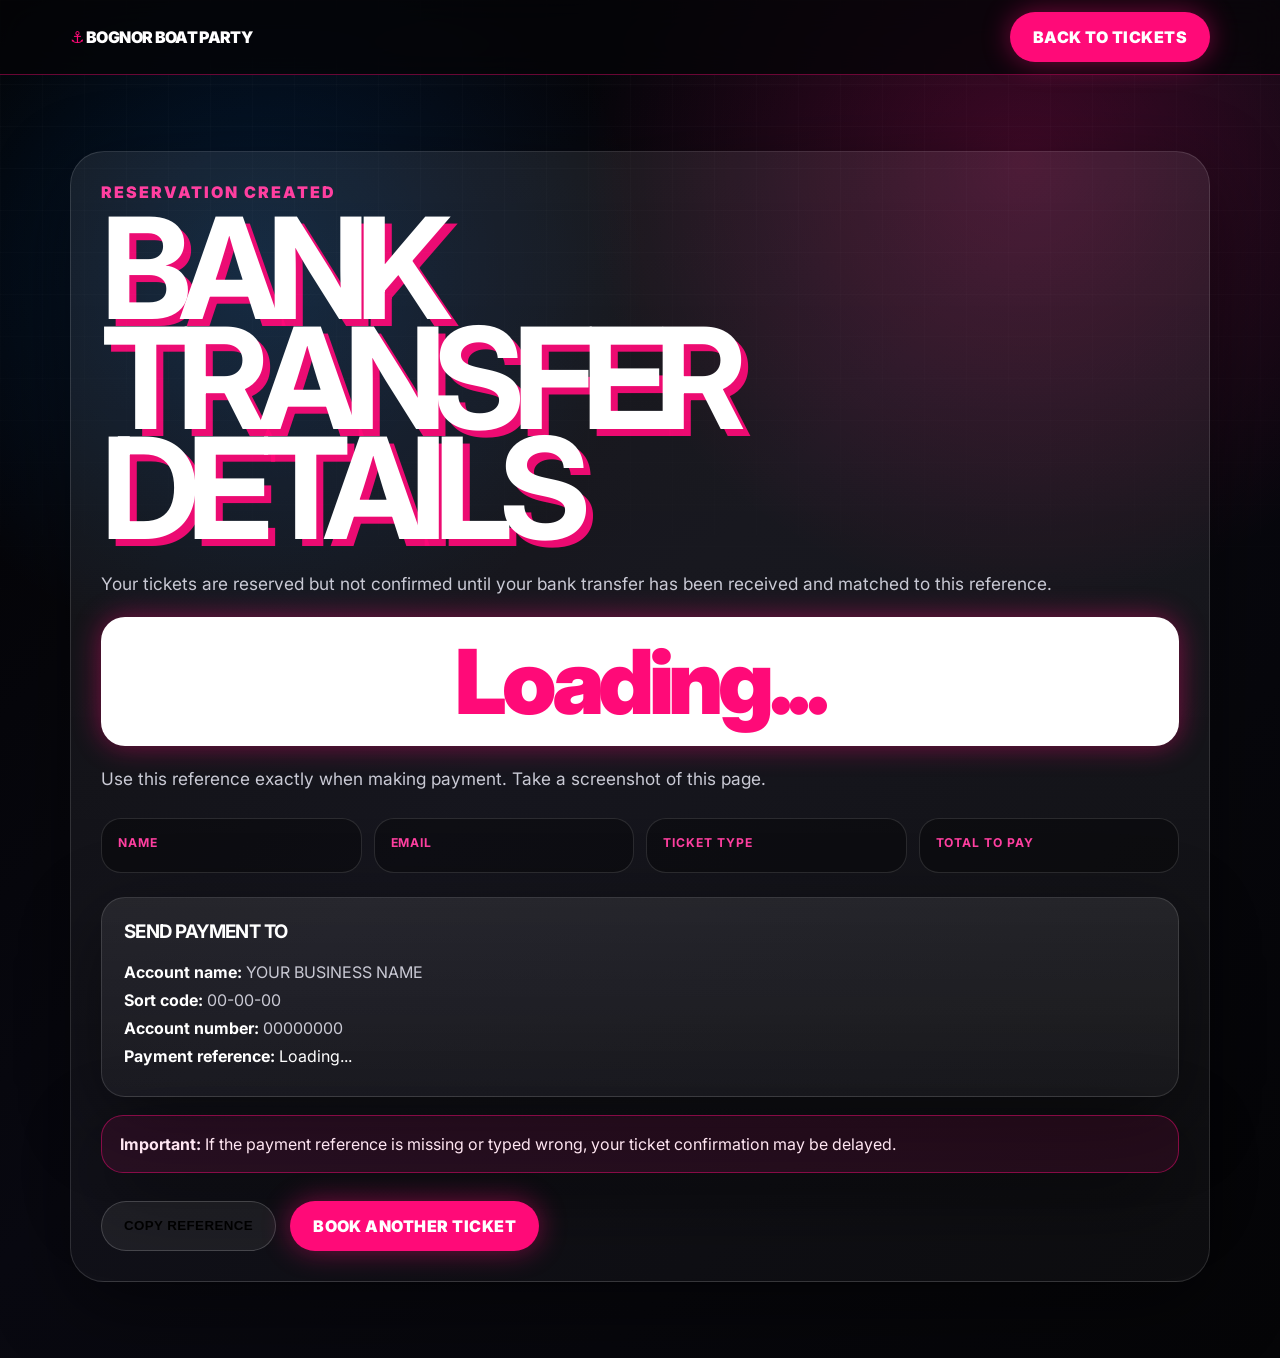
==== confirmation.html @ 01dbba9b "Add payment confirmation page" ====
<!DOCTYPE html>
<html lang="en">
<head>
  <meta charset="UTF-8" />
  <meta name="viewport" content="width=device-width, initial-scale=1.0" />
  <title>Payment Details | Bognor Boat Party</title>
  <meta name="description" content="Your Bognor Boat Party payment reference and bank transfer details." />
  <link rel="preconnect" href="https://fonts.googleapis.com">
  <link rel="preconnect" href="https://fonts.gstatic.com" crossorigin>
  <link href="https://fonts.googleapis.com/css2?family=Inter:wght@400;600;700;800;900&display=swap" rel="stylesheet">
  <link rel="stylesheet" href="styles.css" />
</head>
<body>
  <header class="site-header">
    <nav class="nav">
      <a href="index.html" class="brand">Bognor Boat Party</a>
      <a href="index.html#tickets" class="nav-cta">Back To Tickets</a>
    </nav>
  </header>

  <main>
    <section class="section confirmation-page">
      <div class="confirmation-card">
        <p class="eyebrow">Reservation created</p>
        <h1 class="confirmation-title">Bank Transfer Details</h1>
        <p class="muted">Your tickets are reserved but not confirmed until your bank transfer has been received and matched to this reference.</p>

        <div class="reference-box" id="referenceOutput">Loading...</div>
        <p class="muted">Use this reference exactly when making payment. Take a screenshot of this page.</p>

        <div class="summary-grid">
          <div><strong>Name</strong><span id="summaryName"></span></div>
          <div><strong>Email</strong><span id="summaryEmail"></span></div>
          <div><strong>Ticket Type</strong><span id="summaryTicket"></span></div>
          <div><strong>Total to pay</strong><span id="summaryTotal"></span></div>
        </div>

        <div class="bank-box">
          <h3>Send payment to</h3>
          <p><strong>Account name:</strong> YOUR BUSINESS NAME</p>
          <p><strong>Sort code:</strong> 00-00-00</p>
          <p><strong>Account number:</strong> 00000000</p>
          <p><strong>Payment reference:</strong> <span id="bankReference">Loading...</span></p>
        </div>

        <div class="notice">
          <strong>Important:</strong> If the payment reference is missing or typed wrong, your ticket confirmation may be delayed.
        </div>

        <div class="confirmation-actions">
          <button id="copyReference" class="button secondary">Copy Reference</button>
          <a href="index.html#tickets" class="button primary">Book Another Ticket</a>
        </div>
      </div>
    </section>
  </main>

  <script src="confirmation.js"></script>
</body>
</html>
---- styles.css ----
:root {
  --bg: #050507;
  --panel: #0e0e13;
  --panel-2: #15151d;
  --pink: #ff0a78;
  --pink-2: #ff3fa0;
  --white: #ffffff;
  --muted: #c9c9d4;
  --line: rgba(255, 10, 120, 0.4);
  --glow: 0 0 28px rgba(255, 10, 120, 0.45);
}

* { box-sizing: border-box; }

html { scroll-behavior: smooth; }

body {
  margin: 0;
  font-family: Inter, system-ui, -apple-system, BlinkMacSystemFont, "Segoe UI", sans-serif;
  background:
    radial-gradient(circle at 80% 12%, rgba(255, 10, 120, 0.22), transparent 28%),
    radial-gradient(circle at 20% 20%, rgba(0, 126, 255, 0.18), transparent 26%),
    linear-gradient(135deg, #020203 0%, #090911 48%, #050507 100%);
  color: var(--white);
  overflow-x: hidden;
}

body::before {
  content: "";
  position: fixed;
  inset: 0;
  pointer-events: none;
  background-image: linear-gradient(rgba(255,255,255,0.025) 1px, transparent 1px), linear-gradient(90deg, rgba(255,255,255,0.02) 1px, transparent 1px);
  background-size: 42px 42px;
  mask-image: linear-gradient(to bottom, black, transparent 85%);
}

a { color: inherit; text-decoration: none; }

.site-header {
  position: sticky;
  top: 0;
  z-index: 10;
  backdrop-filter: blur(16px);
  background: rgba(5, 5, 7, 0.78);
  border-bottom: 1px solid var(--line);
}

.nav {
  width: min(1140px, calc(100% - 32px));
  margin: 0 auto;
  min-height: 74px;
  display: flex;
  align-items: center;
  justify-content: space-between;
}

.brand {
  font-weight: 900;
  letter-spacing: -0.04em;
  text-transform: uppercase;
}

.brand::before { content: "⚓ "; color: var(--pink); }

.nav-cta,
.button {
  display: inline-flex;
  align-items: center;
  justify-content: center;
  gap: 8px;
  border-radius: 999px;
  padding: 14px 22px;
  font-weight: 900;
  text-transform: uppercase;
  letter-spacing: 0.03em;
  border: 1px solid transparent;
  cursor: pointer;
  transition: transform 180ms ease, box-shadow 180ms ease, background 180ms ease;
}

.nav-cta,
.button.primary {
  background: var(--pink);
  color: var(--white);
  box-shadow: var(--glow);
}

.button.secondary {
  background: rgba(255,255,255,0.06);
  border-color: rgba(255,255,255,0.18);
}

.nav-cta:hover,
.button:hover { transform: translateY(-2px); }

.hero {
  width: min(1140px, calc(100% - 32px));
  margin: 0 auto;
  min-height: calc(100vh - 74px);
  display: grid;
  grid-template-columns: minmax(0, 1.1fr) 380px;
  gap: 32px;
  align-items: center;
  padding: 74px 0;
}

.hero-content { position: relative; }

.eyebrow {
  color: var(--pink-2);
  font-weight: 900;
  text-transform: uppercase;
  letter-spacing: 0.12em;
  margin: 0 0 12px;
}

h1, h2, h3, p { margin-top: 0; }

h1 {
  max-width: 850px;
  font-size: clamp(4rem, 11vw, 9.5rem);
  line-height: 0.78;
  letter-spacing: -0.09em;
  text-transform: uppercase;
  margin-bottom: 26px;
  text-shadow: 7px 7px 0 rgba(255, 10, 120, 0.92);
}

h1::first-line { color: #fff; }

h2 {
  font-size: clamp(2rem, 4vw, 4rem);
  line-height: 0.95;
  letter-spacing: -0.06em;
  text-transform: uppercase;
}

h3 {
  text-transform: uppercase;
  letter-spacing: -0.03em;
}

.hero-copy,
.muted {
  color: var(--muted);
  font-size: 1.08rem;
  line-height: 1.7;
}

.hero-copy { max-width: 680px; }

.hero-actions,
.confirmation-actions {
  display: flex;
  flex-wrap: wrap;
  gap: 14px;
  margin-top: 28px;
}

.event-card,
.ticket-form,
.confirmation-card,
.steps article,
.notice,
.bank-box,
.ticket-card {
  background: linear-gradient(180deg, rgba(255,255,255,0.08), rgba(255,255,255,0.035));
  border: 1px solid rgba(255,255,255,0.13);
  box-shadow: 0 24px 80px rgba(0,0,0,0.45);
}

.event-card {
  border-radius: 34px;
  padding: 30px;
  position: relative;
  overflow: hidden;
}

.event-card::before {
  content: "150-200 PEOPLE";
  position: absolute;
  right: -28px;
  top: 26px;
  transform: rotate(14deg);
  background: var(--pink);
  color: white;
  padding: 10px 28px;
  font-weight: 900;
  border-radius: 999px;
  box-shadow: var(--glow);
}

dl { display: grid; gap: 16px; margin: 22px 0; }
dl div { padding-bottom: 16px; border-bottom: 1px solid rgba(255,255,255,0.12); }
dt { color: var(--pink-2); font-weight: 900; text-transform: uppercase; font-size: 0.8rem; letter-spacing: 0.1em; }
dd { margin: 5px 0 0; font-size: 1.3rem; font-weight: 900; }

.small-note { color: #a8a8b6; font-size: 0.9rem; }

.section {
  width: min(1140px, calc(100% - 32px));
  margin: 0 auto;
  padding: 76px 0;
}

.section-heading { max-width: 720px; margin-bottom: 28px; }

.ticket-cards {
  display: grid;
  grid-template-columns: repeat(4, 1fr);
  gap: 18px;
}

.ticket-card {
  border-radius: 30px;
  padding: 22px;
  display: flex;
  flex-direction: column;
  gap: 12px;
  position: relative;
  overflow: hidden;
}

.ticket-card.featured {
  border-color: rgba(255, 10, 120, 0.62);
  box-shadow: var(--glow), 0 24px 80px rgba(0,0,0,0.45);
}

.coach-ticket {
  opacity: 0.9;
}

.ticket-badge {
  align-self: flex-start;
  background: var(--pink);
  color: #fff;
  padding: 8px 13px;
  border-radius: 999px;
  font-size: 0.74rem;
  font-weight: 900;
  text-transform: uppercase;
  letter-spacing: 0.08em;
}

.muted-badge {
  background: rgba(255,255,255,0.12);
  color: var(--muted);
}

.ticket-card h3 {
  margin: 4px 0 0;
  font-size: 1.3rem;
}

.ticket-subtitle {
  color: var(--pink-2);
  font-weight: 900;
  text-transform: uppercase;
  margin-bottom: 0;
}

.ticket-price {
  font-size: 2.45rem;
  font-weight: 900;
  letter-spacing: -0.08em;
  color: #fff;
  text-shadow: 3px 3px 0 var(--pink);
  margin-bottom: 0;
}

.per-person,
.transport-note {
  color: var(--pink-2);
  font-weight: 900;
  margin-bottom: 0;
}

.ticket-card ul {
  padding-left: 20px;
  margin: 0;
  color: var(--muted);
  line-height: 1.55;
}

.ticket-card .button { margin-top: auto; }

.steps {
  display: grid;
  grid-template-columns: repeat(4, 1fr);
  gap: 18px;
}

.steps article { border-radius: 28px; padding: 24px; }
.steps span {
  width: 44px;
  height: 44px;
  display: inline-grid;
  place-items: center;
  background: var(--pink);
  border-radius: 50%;
  font-weight: 900;
  margin-bottom: 16px;
  box-shadow: var(--glow);
}
.steps p { color: var(--muted); line-height: 1.55; }

.ticket-grid {
  display: grid;
  grid-template-columns: 0.9fr 1.1fr;
  gap: 30px;
  align-items: start;
}

.notice {
  border-radius: 22px;
  padding: 18px;
  border-color: rgba(255, 10, 120, 0.45);
  background: rgba(255, 10, 120, 0.09);
  color: #ffe6f2;
}

.ticket-form {
  border-radius: 32px;
  padding: 26px;
  display: grid;
  gap: 16px;
}

.ticket-preview {
  border: 1px solid rgba(255, 10, 120, 0.4);
  background: rgba(255, 10, 120, 0.09);
  border-radius: 22px;
  padding: 18px;
  display: grid;
  gap: 6px;
}

.ticket-preview strong,
.ticket-preview span,
.ticket-preview em { display: block; }
.ticket-preview strong { font-weight: 900; text-transform: uppercase; }
.ticket-preview span { color: #fff; font-weight: 900; }
.ticket-preview em { color: var(--muted); font-style: normal; }

label {
  display: grid;
  gap: 8px;
  color: var(--white);
  font-weight: 900;
  text-transform: uppercase;
  letter-spacing: 0.04em;
  font-size: 0.86rem;
}

input,
select,
textarea {
  width: 100%;
  border: 1px solid rgba(255,255,255,0.16);
  background: rgba(0,0,0,0.45);
  color: var(--white);
  border-radius: 18px;
  padding: 16px;
  font: inherit;
  outline: none;
}

textarea { min-height: 110px; resize: vertical; }
input:focus, select:focus, textarea:focus { border-color: var(--pink); box-shadow: 0 0 0 4px rgba(255, 10, 120, 0.18); }
.full-width { width: 100%; border: 0; }
.hidden { display: none; }

.confirmation-card { border-radius: 34px; padding: 30px; }
.reference-box {
  font-size: clamp(2.2rem, 7vw, 6rem);
  line-height: 1;
  font-weight: 900;
  letter-spacing: -0.06em;
  color: var(--pink);
  background: #fff;
  border-radius: 24px;
  padding: 20px;
  margin: 18px 0;
  text-align: center;
  box-shadow: var(--glow);
}

.summary-grid {
  display: grid;
  grid-template-columns: repeat(4, 1fr);
  gap: 12px;
  margin: 24px 0;
}

.summary-grid div {
  background: rgba(0,0,0,0.32);
  border: 1px solid rgba(255,255,255,0.12);
  border-radius: 20px;
  padding: 16px;
}
.summary-grid strong, .summary-grid span { display: block; }
.summary-grid strong { color: var(--pink-2); text-transform: uppercase; font-size: 0.76rem; letter-spacing: 0.08em; margin-bottom: 6px; }

.bank-box { border-radius: 24px; padding: 22px; margin-bottom: 18px; }
.bank-box p { margin-bottom: 8px; color: var(--muted); }
.bank-box strong, #bankReference { color: #fff; }

.footer {
  border-top: 1px solid var(--line);
  width: min(1140px, calc(100% - 32px));
  margin: 0 auto;
  padding: 34px 0 48px;
  color: var(--muted);
}

@media (max-width: 1050px) {
  .ticket-cards { grid-template-columns: repeat(2, 1fr); }
}

@media (max-width: 900px) {
  .hero, .ticket-grid { grid-template-columns: 1fr; }
  .steps, .summary-grid { grid-template-columns: repeat(2, 1fr); }
}

@media (max-width: 560px) {
  .nav { min-height: 66px; }
  .brand { font-size: 0.86rem; }
  .nav-cta { padding: 11px 14px; font-size: 0.78rem; }
  .hero { min-height: auto; padding: 54px 0; }
  h1 { font-size: clamp(3.7rem, 22vw, 6rem); }
  .ticket-cards, .steps, .summary-grid { grid-template-columns: 1fr; }
  .event-card::before { position: static; transform: none; display: inline-block; margin-bottom: 14px; }
}
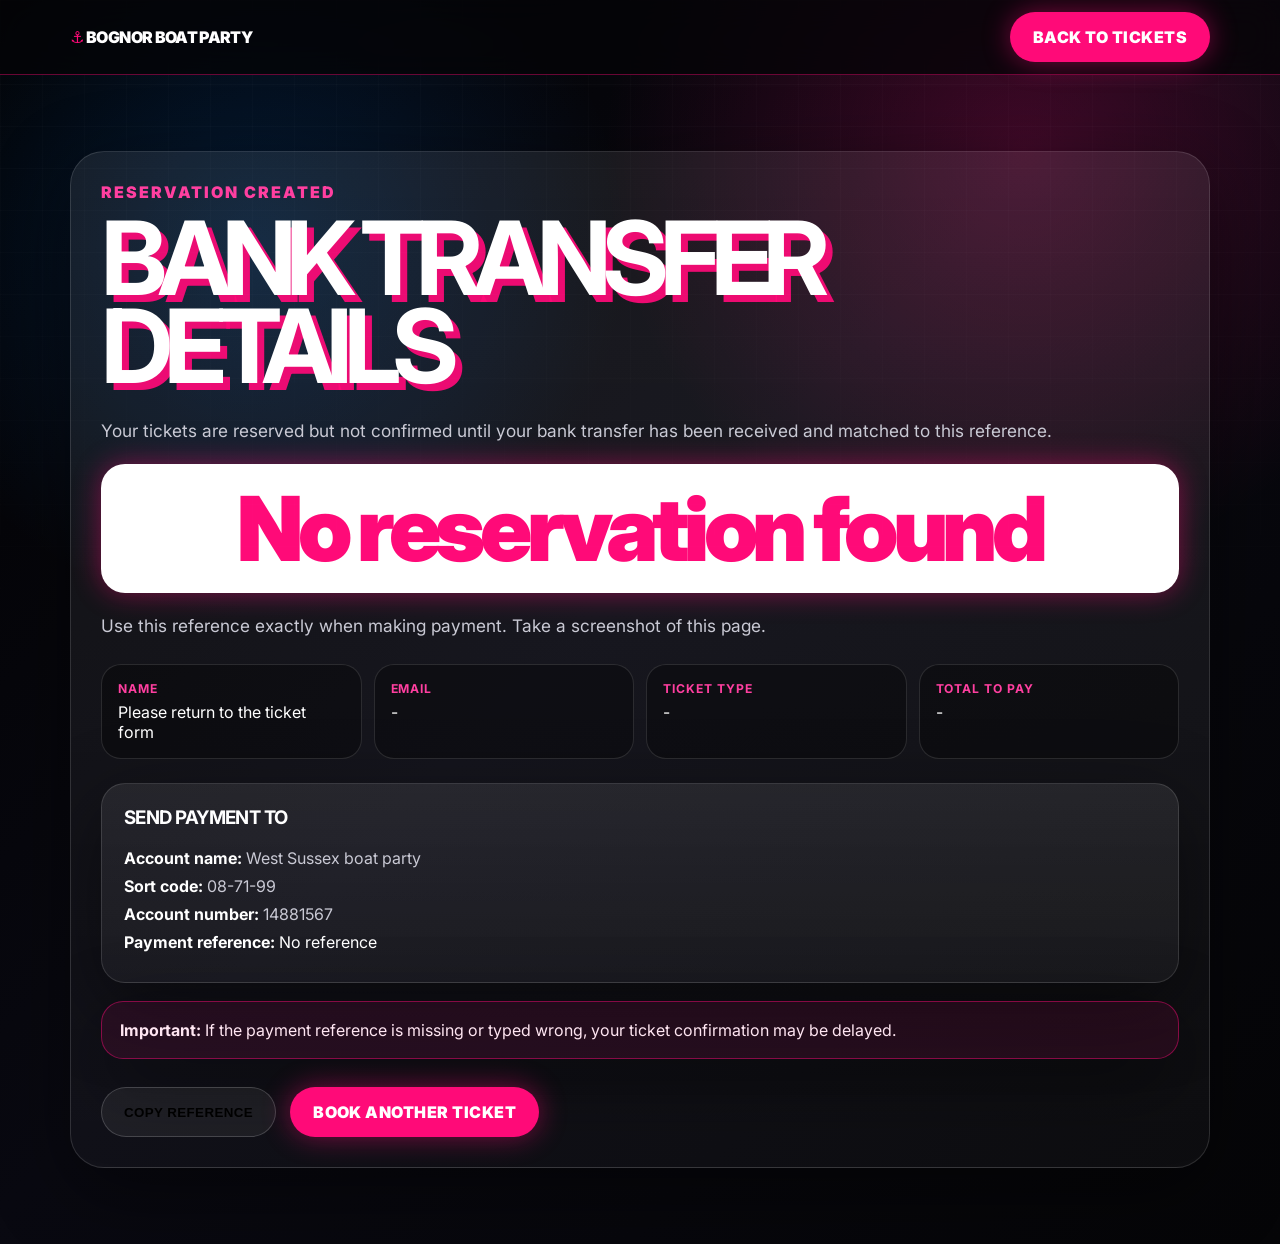
==== commit 5a7f0eb0: "Update confirmation.html" ====
--- a/confirmation.html
+++ b/confirmation.html
@@ -37,9 +37,9 @@
 
         <div class="bank-box">
           <h3>Send payment to</h3>
-          <p><strong>Account name:</strong> YOUR BUSINESS NAME</p>
-          <p><strong>Sort code:</strong> 00-00-00</p>
-          <p><strong>Account number:</strong> 00000000</p>
+          <p><strong>Account name:</strong> West Sussex boat party</p>
+          <p><strong>Sort code:</strong> 08-71-99</p>
+          <p><strong>Account number:</strong> 14881567</p>
           <p><strong>Payment reference:</strong> <span id="bankReference">Loading...</span></p>
         </div>
 
--- a/styles.css
+++ b/styles.css
@@ -227,9 +227,7 @@
   box-shadow: var(--glow), 0 24px 80px rgba(0,0,0,0.45);
 }
 
-.coach-ticket {
-  opacity: 0.9;
-}
+.coach-ticket { opacity: 0.9; }
 
 .ticket-badge {
   align-self: flex-start;
@@ -243,15 +241,9 @@
   letter-spacing: 0.08em;
 }
 
-.muted-badge {
-  background: rgba(255,255,255,0.12);
-  color: var(--muted);
-}
-
-.ticket-card h3 {
-  margin: 4px 0 0;
-  font-size: 1.3rem;
-}
+.muted-badge { background: rgba(255,255,255,0.12); color: var(--muted); }
+
+.ticket-card h3 { margin: 4px 0 0; font-size: 1.3rem; }
 
 .ticket-subtitle {
   color: var(--pink-2);
@@ -270,11 +262,7 @@
 }
 
 .per-person,
-.transport-note {
-  color: var(--pink-2);
-  font-weight: 900;
-  margin-bottom: 0;
-}
+.transport-note { color: var(--pink-2); font-weight: 900; margin-bottom: 0; }
 
 .ticket-card ul {
   padding-left: 20px;
@@ -371,7 +359,15 @@
 .full-width { width: 100%; border: 0; }
 .hidden { display: none; }
 
-.confirmation-card { border-radius: 34px; padding: 30px; }
+.confirmation-card { border-radius: 34px; padding: 30px; overflow: hidden; }
+.confirmation-title {
+  max-width: 100%;
+  font-size: clamp(2.7rem, 9.5vw, 6.4rem);
+  line-height: 0.86;
+  letter-spacing: -0.09em;
+  overflow-wrap: normal;
+  word-break: normal;
+}
 .reference-box {
   font-size: clamp(2.2rem, 7vw, 6rem);
   line-height: 1;
@@ -429,6 +425,18 @@
   .nav-cta { padding: 11px 14px; font-size: 0.78rem; }
   .hero { min-height: auto; padding: 54px 0; }
   h1 { font-size: clamp(3.7rem, 22vw, 6rem); }
+  .confirmation-card { padding: 22px; }
+  .confirmation-title {
+    font-size: clamp(2.4rem, 18vw, 4.55rem);
+    line-height: 0.84;
+    letter-spacing: -0.1em;
+    text-shadow: 5px 5px 0 rgba(255, 10, 120, 0.92);
+  }
+  .reference-box {
+    font-size: clamp(1.35rem, 8vw, 2.8rem);
+    overflow-wrap: anywhere;
+    word-break: break-word;
+  }
   .ticket-cards, .steps, .summary-grid { grid-template-columns: 1fr; }
   .event-card::before { position: static; transform: none; display: inline-block; margin-bottom: 14px; }
 }
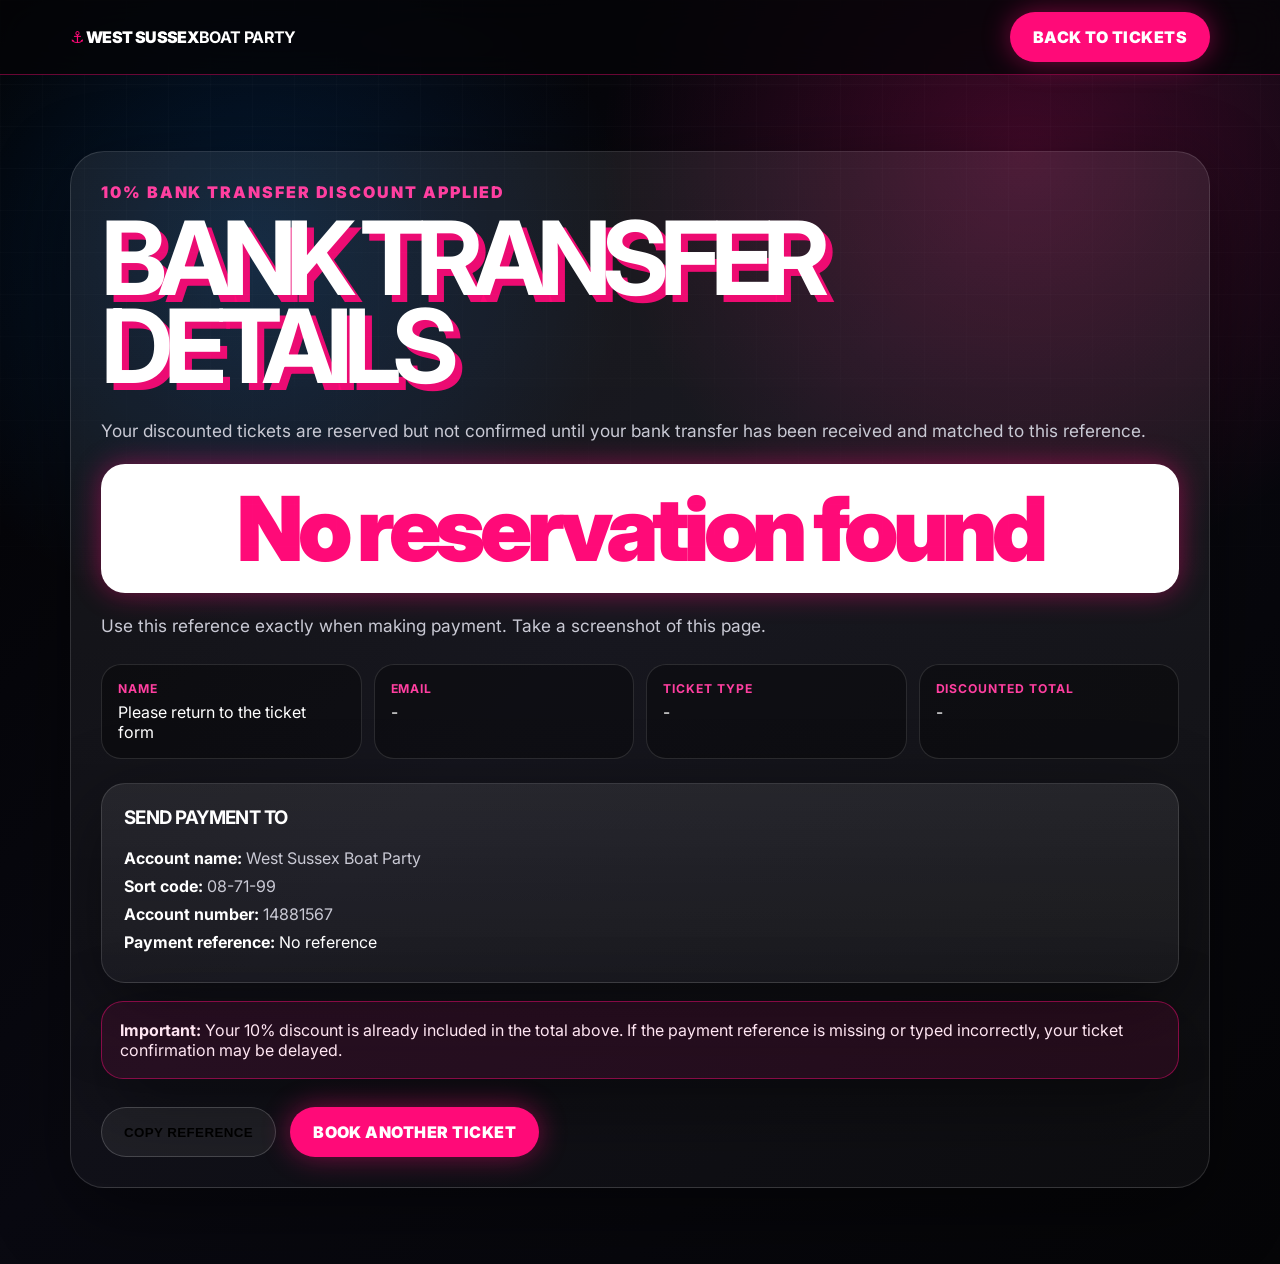
==== commit 36091b0a: "Show bank transfer discount on confirmation page" ====
--- a/confirmation.html
+++ b/confirmation.html
@@ -3,8 +3,8 @@
 <head>
   <meta charset="UTF-8" />
   <meta name="viewport" content="width=device-width, initial-scale=1.0" />
-  <title>Payment Details | Bognor Boat Party</title>
-  <meta name="description" content="Your Bognor Boat Party payment reference and bank transfer details." />
+  <title>Payment Details | West Sussex Boat Party</title>
+  <meta name="description" content="Your discounted West Sussex Boat Party bank transfer details and payment reference." />
   <link rel="preconnect" href="https://fonts.googleapis.com">
   <link rel="preconnect" href="https://fonts.gstatic.com" crossorigin>
   <link href="https://fonts.googleapis.com/css2?family=Inter:wght@400;600;700;800;900&display=swap" rel="stylesheet">
@@ -13,7 +13,7 @@
 <body>
   <header class="site-header">
     <nav class="nav">
-      <a href="index.html" class="brand">Bognor Boat Party</a>
+      <a href="index.html" class="brand"><span>West Sussex</span><strong>Boat Party</strong></a>
       <a href="index.html#tickets" class="nav-cta">Back To Tickets</a>
     </nav>
   </header>
@@ -21,9 +21,9 @@
   <main>
     <section class="section confirmation-page">
       <div class="confirmation-card">
-        <p class="eyebrow">Reservation created</p>
+        <p class="eyebrow">10% bank transfer discount applied</p>
         <h1 class="confirmation-title">Bank Transfer Details</h1>
-        <p class="muted">Your tickets are reserved but not confirmed until your bank transfer has been received and matched to this reference.</p>
+        <p class="muted">Your discounted tickets are reserved but not confirmed until your bank transfer has been received and matched to this reference.</p>
 
         <div class="reference-box" id="referenceOutput">Loading...</div>
         <p class="muted">Use this reference exactly when making payment. Take a screenshot of this page.</p>
@@ -32,19 +32,19 @@
           <div><strong>Name</strong><span id="summaryName"></span></div>
           <div><strong>Email</strong><span id="summaryEmail"></span></div>
           <div><strong>Ticket Type</strong><span id="summaryTicket"></span></div>
-          <div><strong>Total to pay</strong><span id="summaryTotal"></span></div>
+          <div><strong>Discounted total</strong><span id="summaryTotal"></span></div>
         </div>
 
         <div class="bank-box">
           <h3>Send payment to</h3>
-          <p><strong>Account name:</strong> West Sussex boat party</p>
+          <p><strong>Account name:</strong> West Sussex Boat Party</p>
           <p><strong>Sort code:</strong> 08-71-99</p>
           <p><strong>Account number:</strong> 14881567</p>
           <p><strong>Payment reference:</strong> <span id="bankReference">Loading...</span></p>
         </div>
 
         <div class="notice">
-          <strong>Important:</strong> If the payment reference is missing or typed wrong, your ticket confirmation may be delayed.
+          <strong>Important:</strong> Your 10% discount is already included in the total above. If the payment reference is missing or typed incorrectly, your ticket confirmation may be delayed.
         </div>
 
         <div class="confirmation-actions">
--- a/styles.css
+++ b/styles.css
@@ -406,8 +406,42 @@
   border-top: 1px solid var(--line);
   width: min(1140px, calc(100% - 32px));
   margin: 0 auto;
-  padding: 34px 0 48px;
+  padding: 28px 0 42px;
   color: var(--muted);
+  text-align: center;
+}
+
+.footer p {
+  margin-bottom: 10px;
+}
+
+.footer-contact {
+  display: flex;
+  justify-content: center;
+  align-items: center;
+  flex-wrap: wrap;
+  gap: 10px;
+  margin: 12px 0;
+}
+
+.footer-contact a {
+  display: inline-flex;
+  align-items: center;
+  justify-content: center;
+  border: 1px solid rgba(255,255,255,0.16);
+  background: rgba(255,255,255,0.055);
+  border-radius: 999px;
+  padding: 8px 13px;
+  color: #fff;
+  font-size: 0.9rem;
+  font-weight: 900;
+  transition: transform 180ms ease, border-color 180ms ease, box-shadow 180ms ease;
+}
+
+.footer-contact a:hover {
+  transform: translateY(-2px);
+  border-color: rgba(255, 10, 120, 0.72);
+  box-shadow: 0 0 18px rgba(255, 10, 120, 0.28);
 }
 
 @media (max-width: 1050px) {
